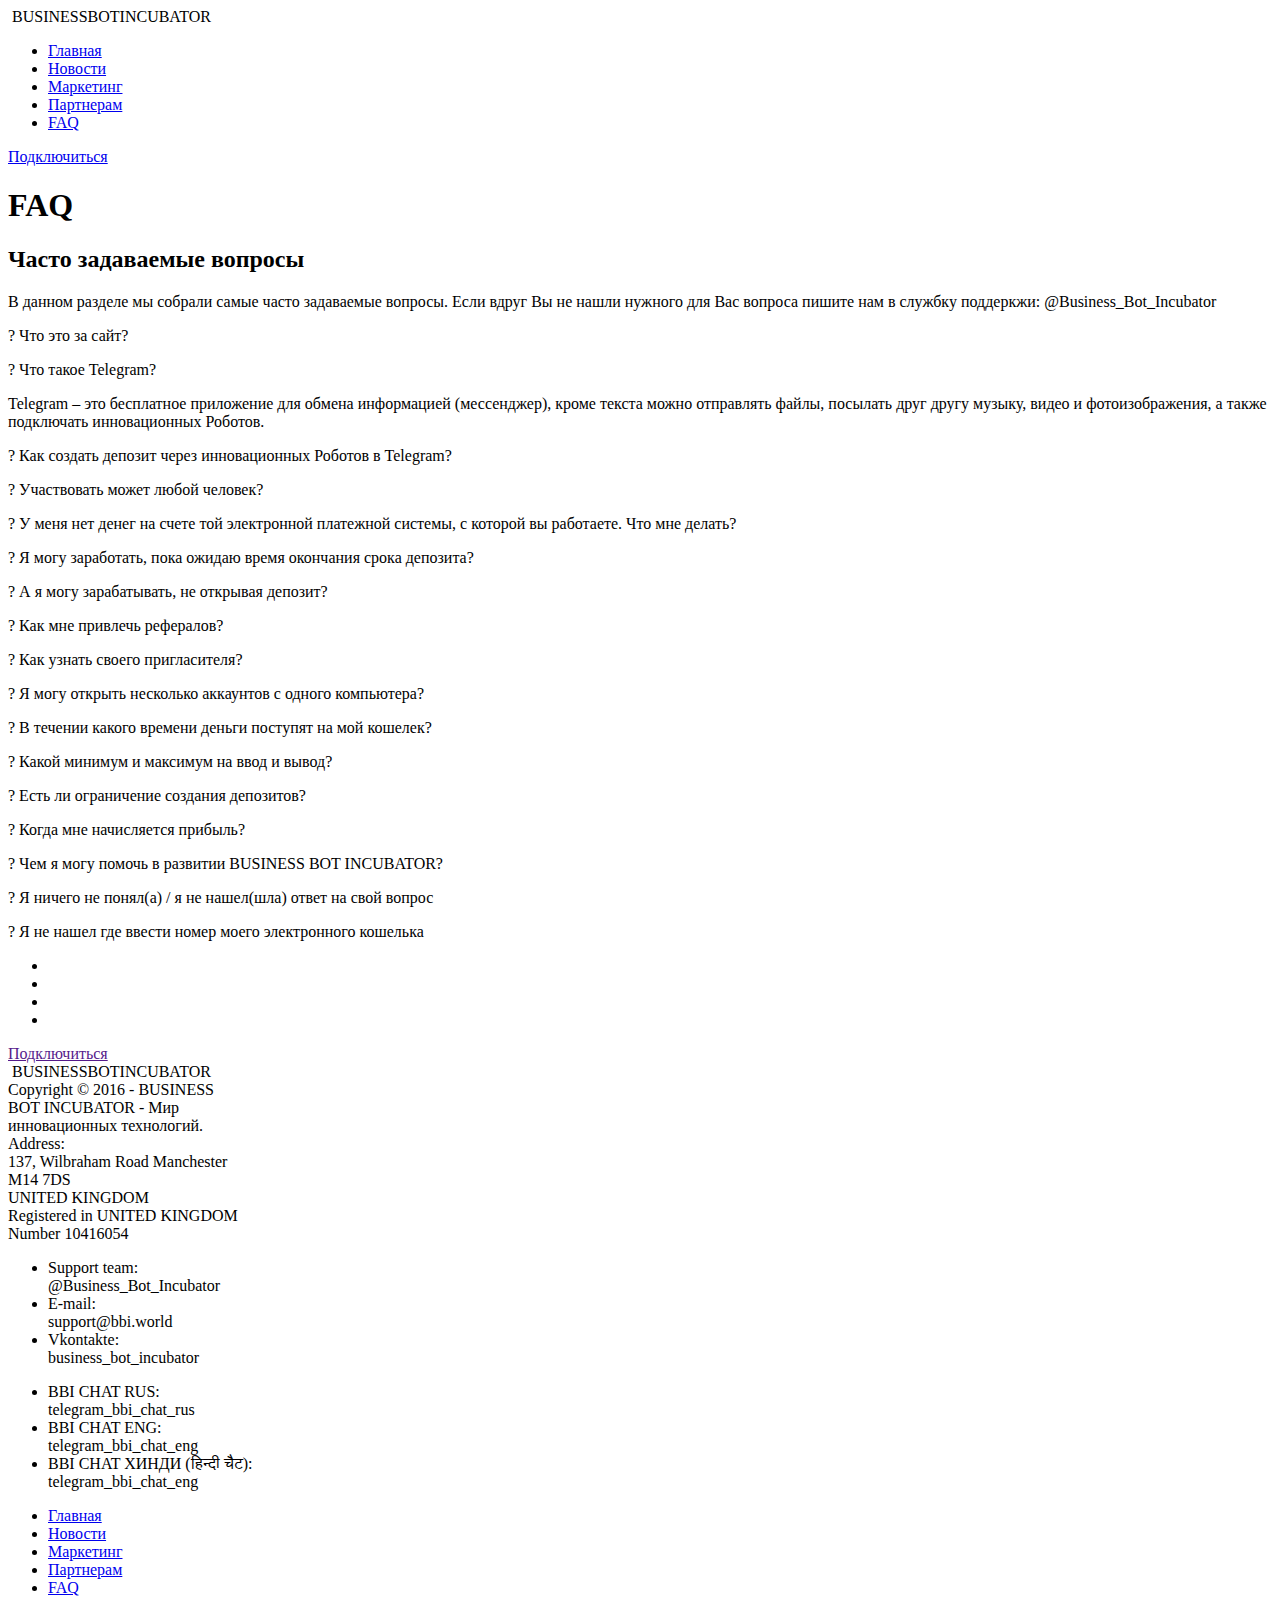
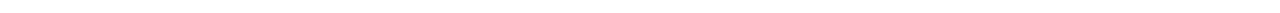
==== faq.html @ efb357d0 "Project uploaded" ====
<!DOCTYPE html>
<html lang="en">
<head>
    <meta charset="UTF-8">
    <title>FAQ</title>
</head>
<body>
<header>
    <div class="container">
        <div class="topHeader">
            <div class="logo">
                <div>
                    <img src="" alt="">
                    <span>BUSINESS</span><span>BOT</span><span>INCUBATOR</span>
                </div>
            </div>
            <div class="menu">
                <ul>
                    <li><a href="main.html">Главная</a></li>
                    <li><a href="news.html">Новости</a></li>
                    <li><a href="marketing.html">Маркетинг</a></li>
                    <li><a href="partners.html">Партнерам</a></li>
                    <li><a href="faq.html">FAQ</a></li>
                </ul>
            </div>
            <div class="lang">
                <form action="">
                </form>
            </div>
            <div class="connect">
                <a href="#">Подключиться</a>
            </div>
        </div>
        <div class="banner">
            <h1>FAQ</h1>
        </div>
    </div>
</header>
<div class="content">
    <div class="FAQ">
        <div class="container">
            <div class="topContent">
                <h2>Часто задаваемые вопросы</h2>
                <div>
                    <p>В данном разделе мы собрали самые часто задаваемые вопросы. Если вдруг Вы не нашли нужного для Вас
                        вопроса
                        пишите нам в службку поддеркжи: <span></span><span>@Business_Bot_Incubator</span></p>
                </div>
            </div>
            <div class="questions">
                <div class="questLeft">
                    <div>
                        <div><span>?</span>
                            <span>Что это за сайт?</span>
                            <div>
                                <p></p>
                            </div>
                        </div>
                    </div>
                    <div>
                        <div><span>?</span>
                            <span>Что такое Telegram?</span>
                            <div>
                                <p>Telegram – это бесплатное приложение для обмена информацией (мессенджер), кроме текста
                                    можно отправлять файлы, посылать друг другу музыку, видео и фотоизображения, а также
                                    подключать инновационных Роботов.</p>
                            </div>
                        </div>
                    </div>
                    <div>
                        <div><span>?</span>
                            <span>Как создать депозит через инновационных Роботов в Telegram?</span>
                            <div>
                                <p></p>
                            </div>
                        </div>
                    </div>
                    <div>
                        <div><span>?</span>
                            <span>Участвовать может любой человек?</span>
                            <div>
                                <p></p>
                            </div>
                        </div>
                    </div>
                    <div>
                        <div><span>?</span>
                            <span>У меня нет денег на счете той электронной платежной системы,
                                с которой вы работаете. Что мне делать?</span>
                            <div>
                                <p></p>
                            </div>
                        </div>
                    </div>
                    <div>
                        <div><span>?</span>
                            <span>Я могу заработать, пока ожидаю время окончания срока депозита?</span>
                            <div>
                                <p></p>
                            </div>
                        </div>
                    </div>
                    <div>
                        <div><span>?</span>
                            <span>А я могу зарабатывать, не открывая депозит?</span>
                            <div>
                                <p></p>
                            </div>
                        </div>
                    </div>
                    <div>
                        <div><span>?</span>
                            <span>Как мне привлечь рефералов?</span>
                            <div>
                                <p></p>
                            </div>
                        </div>
                    </div>
                </div>
                <div class="questRight">
                    <div>
                        <div><span>?</span>
                            <span>Как узнать своего пригласителя?</span>
                            <div>
                                <p></p>
                            </div>
                        </div>
                    </div>
                    <div>
                        <div><span>?</span>
                            <span>Я могу открыть несколько аккаунтов с одного компьютера?</span>
                            <div>
                                <p></p>
                            </div>
                        </div>
                    </div>
                    <div>
                        <div><span>?</span>
                            <span>В течении какого времени деньги поступят на мой кошелек?</span>
                            <div>
                                <p></p>
                            </div>
                        </div>
                    </div>
                    <div>
                        <div><span>?</span>
                            <span>Какой минимум и максимум на ввод и вывод?</span>
                            <div>
                                <p></p>
                            </div>
                        </div>
                    </div>
                    <div>
                        <div><span>?</span>
                            <span>Есть ли ограничение создания депозитов?</span>
                            <div>
                                <p></p>
                            </div>
                        </div>
                    </div>
                    <div>
                        <div><span>?</span>
                            <span>Когда мне начисляется прибыль?</span>
                            <div>
                                <p></p>
                            </div>
                        </div>
                    </div>
                    <div>
                        <div><span>?</span>
                            <span>Чем я могу помочь в развитии BUSINESS BOT INCUBATOR? </span>
                            <div>
                                <p></p>
                            </div>
                        </div>
                    </div>
                    <div>
                        <div><span>?</span>
                            <span>Я ничего не понял(а) / я не нашел(шла) ответ на свой вопрос</span>
                            <div>
                                <p></p>
                            </div>
                        </div>
                    </div>
                    <div>
                        <div><span>?</span>
                            <span>Я не нашел где ввести номер моего электронного кошелька</span>
                            <div>
                                <p></p>
                            </div>
                        </div>
                    </div>
                </div>
            </div>
        </div>
    </div>
    <div class="payments">
        <div class="container">
            <div>
                <ul>
                    <li></li>
                    <li></li>
                    <li></li>
                    <li></li>
                </ul>
            </div>
        </div>
    </div>
</div>
<footer>
    <div class="container">
        <div class="connect_calc"><span class="icon-telegram"><a href="">Подключиться</a></span></div>
        <div class="copyright">
            <div class="logo">
                <div>
                    <img src="" alt="">
                    <span>BUSINESS</span><span>BOT</span><span>INCUBATOR</span>
                </div>
            </div>
            <div>
                <span>
                Copyright © 2016 - BUSINESS <br>BOT INCUBATOR - Мир <br>инновационных технологий.
                </span>
            </div>
        </div>
        <div class="address">
            <span class="icon-earth"></span><span> Address: <br></span>
            <div>
                <span>
                    137, Wilbraham Road Manchester<br>
                    M14 7DS<br>
                    UNITED KINGDOM<br>
                    Registered in UNITED KINGDOM<br>
                    Number 10416054
                </span>
            </div>
        </div>
        <div class="social">
            <div>
                <ul>
                    <li>
                        <span class="icon-telegram"></span><span>Support team:<br></span>
                        <span>@Business_Bot_Incubator</span>
                    </li>
                    <li>
                        <span class="icon-mail-envelope-closed"></span><span>E-mail:<br></span>
                        <span>support@bbi.world</span>
                    </li>
                    <li>
                        <span class="icon-vk"></span><span>Vkontakte:<br></span>
                        <span>business_bot_incubator</span>
                    </li>
                </ul>
            </div>
            <div>
                <ul>
                    <li>
                        <span class="icon-telegram"></span><span>BBI CHAT RUS:<br></span>
                        <span>telegram_bbi_chat_rus</span>
                    </li>
                    <li>
                        <span class="icon-telegram"></span><span>BBI CHAT ENG:<br></span>
                        <span>telegram_bbi_chat_eng</span>
                    </li>
                    <li>
                        <span class="icon-telegram"></span><span>BBI CHAT ХИНДИ (हिन्दी चैट):<br></span>
                        <span>telegram_bbi_chat_eng</span>
                    </li>
                </ul>
            </div>
        </div>
    </div>
    <div class="menu">
        <ul>
            <li><a href="main.html">Главная</a></li>
            <li><a href="news.html">Новости</a></li>
            <li><a href="marketing.html">Маркетинг</a></li>
            <li><a href="partners.html">Партнерам</a></li>
            <li><a href="faq.html">FAQ</a></li>
        </ul>
    </div>
</footer>
</body>
</html>
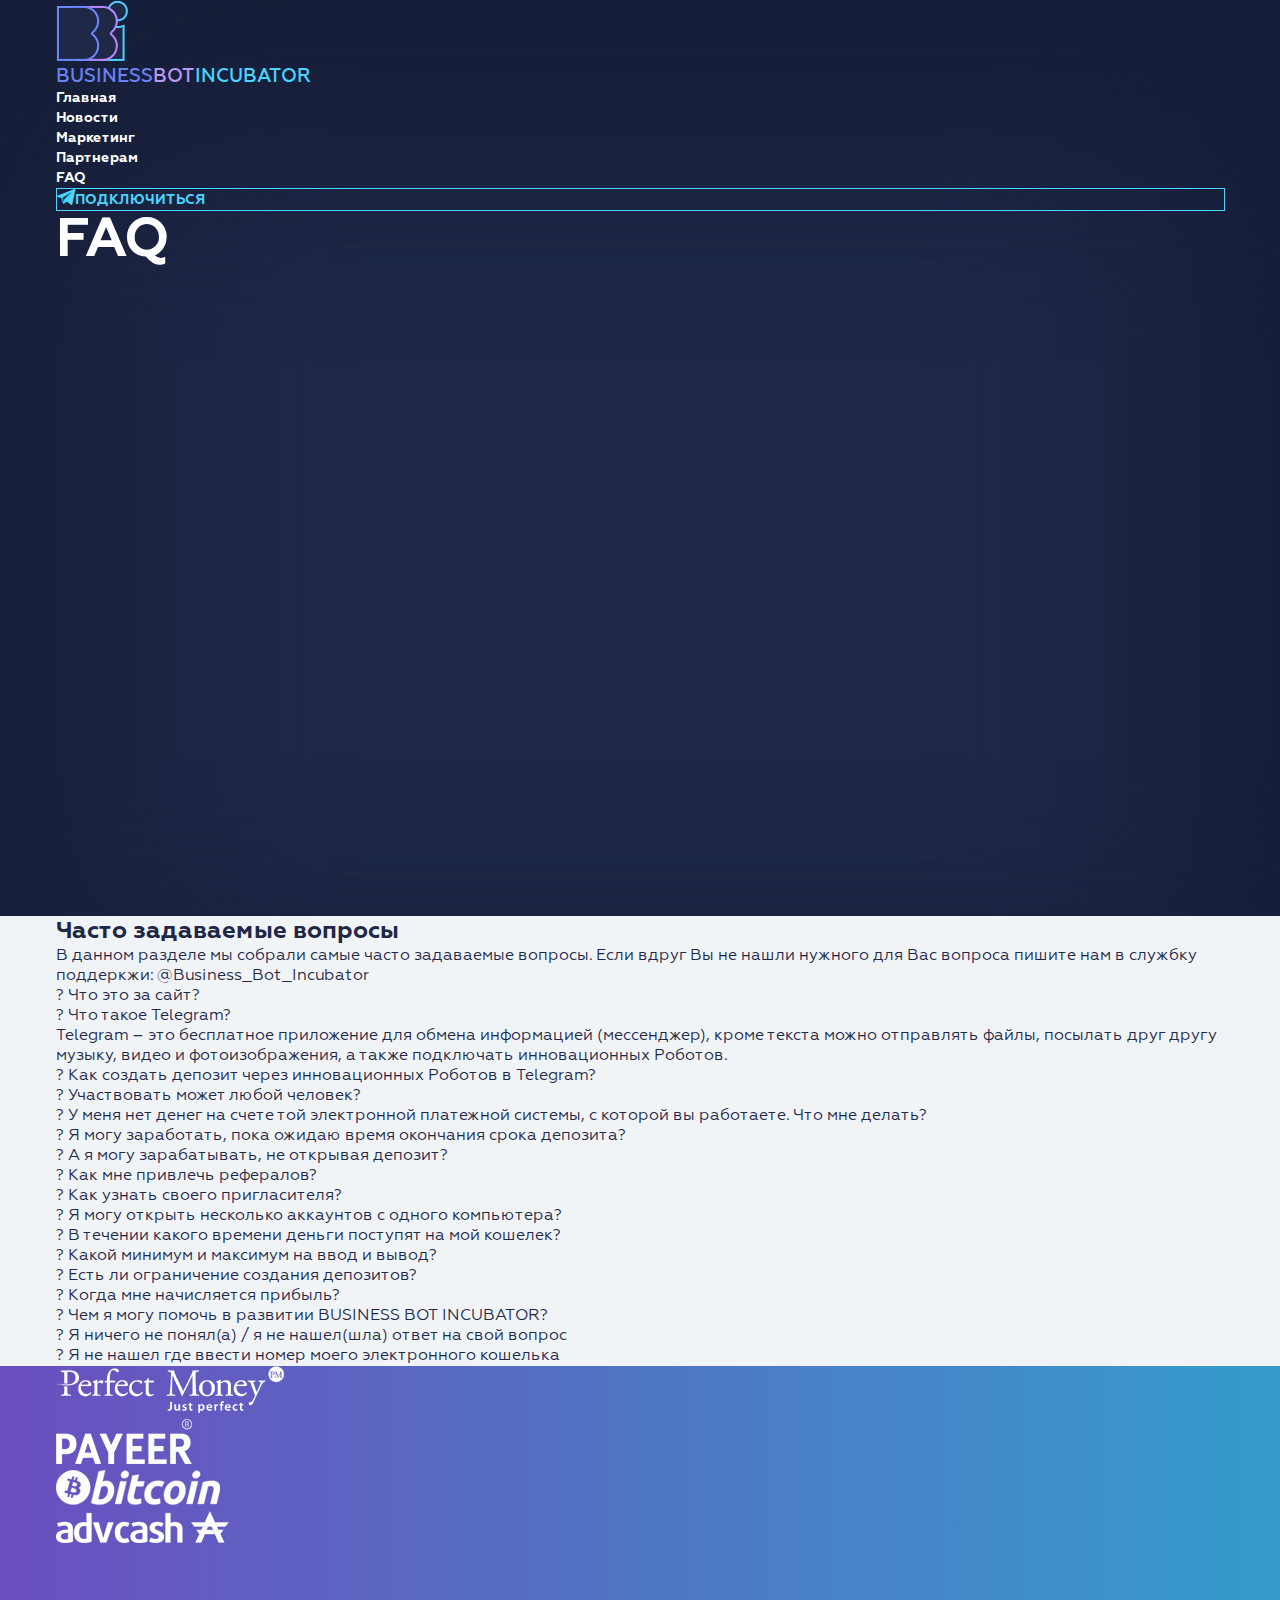
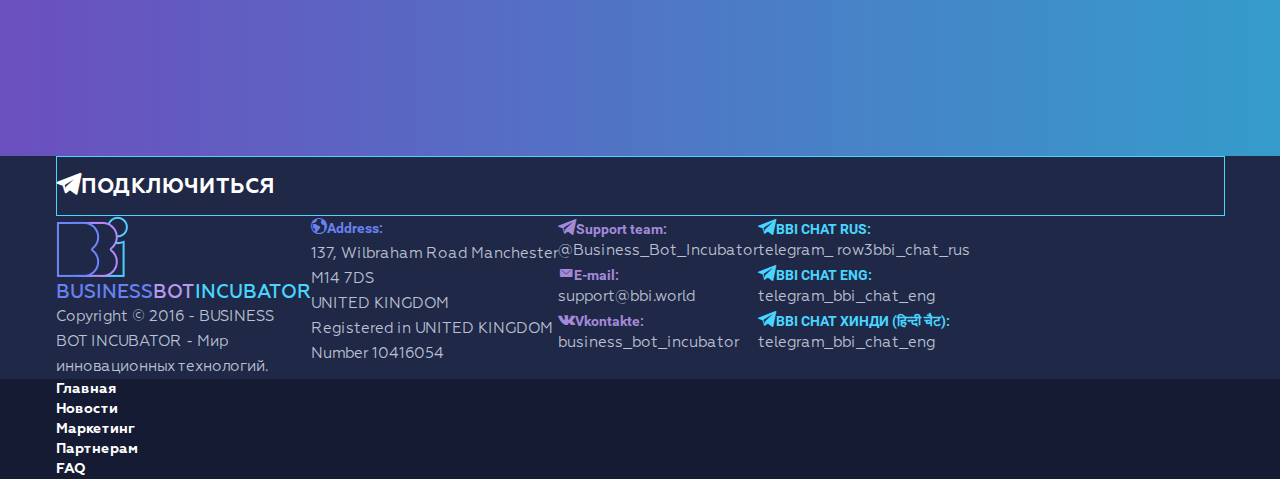
==== commit c7abe0ad: "Connect buttons style refactored" ====
--- a/faq.html
+++ b/faq.html
@@ -3,6 +3,9 @@
 <head>
     <meta charset="UTF-8">
     <title>FAQ</title>
+    <link rel="stylesheet" href="fonts/stylesheet.css">
+    <link rel="stylesheet" href="fonts/icomoon/style.css">
+    <link rel="stylesheet" href="css/style.css">
 </head>
 <body>
 <header>
@@ -10,8 +13,10 @@
         <div class="topHeader">
             <div class="logo">
                 <div>
-                    <img src="" alt="">
-                    <span>BUSINESS</span><span>BOT</span><span>INCUBATOR</span>
+                    <img src="img/png/logoLetters.png" alt="">
+                    <div class="logoWords">
+                        <span>BUSINESS</span><span>BOT</span><span>INCUBATOR</span>
+                    </div>
                 </div>
             </div>
             <div class="menu">
@@ -28,7 +33,7 @@
                 </form>
             </div>
             <div class="connect">
-                <a href="#">Подключиться</a>
+                <span  class="icon-telegram"></span><a href="#">Подключиться</a>
             </div>
         </div>
         <div class="banner">
@@ -42,7 +47,8 @@
             <div class="topContent">
                 <h2>Часто задаваемые вопросы</h2>
                 <div>
-                    <p>В данном разделе мы собрали самые часто задаваемые вопросы. Если вдруг Вы не нашли нужного для Вас
+                    <p>В данном разделе мы собрали самые часто задаваемые вопросы. Если вдруг Вы не нашли нужного для
+                        Вас
                         вопроса
                         пишите нам в службку поддеркжи: <span></span><span>@Business_Bot_Incubator</span></p>
                 </div>
@@ -61,7 +67,8 @@
                         <div><span>?</span>
                             <span>Что такое Telegram?</span>
                             <div>
-                                <p>Telegram – это бесплатное приложение для обмена информацией (мессенджер), кроме текста
+                                <p>Telegram – это бесплатное приложение для обмена информацией (мессенджер), кроме
+                                    текста
                                     можно отправлять файлы, посылать друг другу музыку, видео и фотоизображения, а также
                                     подключать инновационных Роботов.</p>
                             </div>
@@ -198,86 +205,95 @@
         <div class="container">
             <div>
                 <ul>
-                    <li></li>
-                    <li></li>
-                    <li></li>
-                    <li></li>
+                    <li><img src="img/png/pay1.png" alt="perfect money"></li>
+                    <li><img src="img/png/pay2.png" alt="payeer"></li>
+                    <li><img src="img/png/pay3.png" alt="bitcoin"></li>
+                    <li><img src="img/png/pay4.png" alt="advcash"></li>
                 </ul>
             </div>
         </div>
     </div>
 </div>
 <footer>
-    <div class="container">
-        <div class="connect_calc"><span class="icon-telegram"><a href="">Подключиться</a></span></div>
-        <div class="copyright">
-            <div class="logo">
-                <div>
-                    <img src="" alt="">
-                    <span>BUSINESS</span><span>BOT</span><span>INCUBATOR</span>
-                </div>
-            </div>
-            <div>
-                <span>
+    <div class="container"><div class="connect"><span class="icon-telegram"></span><a href="">Подключиться</a></div>
+        <div class="topFooter cfix">
+            <div class="copyright">
+                <div class="logo">
+                    <div class="logo">
+                        <img src="img/png/logoLetters.png" alt="">
+                        <div class="logoWords">
+                            <span>BUSINESS</span><span>BOT</span><span>INCUBATOR</span>
+                        </div>
+                    </div>
+                </div>
+                <div>
+                <span class="footerInfo">
                 Copyright © 2016 - BUSINESS <br>BOT INCUBATOR - Мир <br>инновационных технологий.
                 </span>
-            </div>
-        </div>
-        <div class="address">
-            <span class="icon-earth"></span><span> Address: <br></span>
-            <div>
-                <span>
+                </div>
+            </div>
+            <div class="address">
+                <span class="icon-earth row1"></span><span class="footerInfoTitle row1">Address: <br></span>
+                <div>
+                <span class="footerInfo">
                     137, Wilbraham Road Manchester<br>
                     M14 7DS<br>
                     UNITED KINGDOM<br>
                     Registered in UNITED KINGDOM<br>
                     Number 10416054
                 </span>
-            </div>
-        </div>
-        <div class="social">
-            <div>
-                <ul>
-                    <li>
-                        <span class="icon-telegram"></span><span>Support team:<br></span>
-                        <span>@Business_Bot_Incubator</span>
-                    </li>
-                    <li>
-                        <span class="icon-mail-envelope-closed"></span><span>E-mail:<br></span>
-                        <span>support@bbi.world</span>
-                    </li>
-                    <li>
-                        <span class="icon-vk"></span><span>Vkontakte:<br></span>
-                        <span>business_bot_incubator</span>
-                    </li>
-                </ul>
-            </div>
-            <div>
-                <ul>
-                    <li>
-                        <span class="icon-telegram"></span><span>BBI CHAT RUS:<br></span>
-                        <span>telegram_bbi_chat_rus</span>
-                    </li>
-                    <li>
-                        <span class="icon-telegram"></span><span>BBI CHAT ENG:<br></span>
-                        <span>telegram_bbi_chat_eng</span>
-                    </li>
-                    <li>
-                        <span class="icon-telegram"></span><span>BBI CHAT ХИНДИ (हिन्दी चैट):<br></span>
-                        <span>telegram_bbi_chat_eng</span>
-                    </li>
-                </ul>
+                </div>
+            </div>
+            <div class="social cfix">
+                <div>
+                    <ul>
+                        <li>
+                            <span class="icon-telegram row2"></span><span
+                                class="footerInfoTitle row2">Support team:<br></span>
+                            <span class="footerInfo">@Business_Bot_Incubator</span>
+                        </li>
+                        <li>
+                            <span class="icon-mail-envelope-closed row2"></span><span
+                                class="footerInfoTitle row2">E-mail:<br></span>
+                            <span class="footerInfo">support@bbi.world</span>
+                        </li>
+                        <li>
+                            <span class="icon-vk row2"></span><span class="footerInfoTitle row2">Vkontakte:<br></span>
+                            <span class="footerInfo">business_bot_incubator</span>
+                        </li>
+                    </ul>
+                </div>
+                <div>
+                    <ul>
+                        <li>
+                            <span class="icon-telegram row3"></span><span
+                                class="footerInfoTitle row3">BBI CHAT RUS:<br></span>
+                            <span class="footerInfo">telegram_ row3bbi_chat_rus</span>
+                        </li>
+                        <li>
+                            <span class="icon-telegram row3"></span><span
+                                class="footerInfoTitle row3">BBI CHAT ENG:<br></span>
+                            <span class="footerInfo">telegram_bbi_chat_eng</span>
+                        </li>
+                        <li>
+                            <span class="icon-telegram row3"></span><span class="footerInfoTitle row3">BBI CHAT ХИНДИ (हिन्दी चैट):<br></span>
+                            <span class="footerInfo">telegram_bbi_chat_eng</span>
+                        </li>
+                    </ul>
+                </div>
             </div>
         </div>
     </div>
     <div class="menu">
-        <ul>
-            <li><a href="main.html">Главная</a></li>
-            <li><a href="news.html">Новости</a></li>
-            <li><a href="marketing.html">Маркетинг</a></li>
-            <li><a href="partners.html">Партнерам</a></li>
-            <li><a href="faq.html">FAQ</a></li>
-        </ul>
+        <div class="container">
+            <ul>
+                <li><a href="main.html">Главная</a></li>
+                <li><a href="news.html">Новости</a></li>
+                <li><a href="marketing.html">Маркетинг</a></li>
+                <li><a href="partners.html">Партнерам</a></li>
+                <li><a href="faq.html">FAQ</a></li>
+            </ul>
+        </div>
     </div>
 </footer>
 </body>
--- a/fonts/stylesheet.css
+++ b/fonts/stylesheet.css
@@ -0,0 +1,109 @@
+@font-face {
+    font-family: 'Roboto';
+    src: url('Roboto-Regular.eot');
+    src: url('Roboto-Regular.eot?#iefix') format('embedded-opentype'),
+        url('Roboto-Regular.woff') format('woff'),
+        url('Roboto-Regular.ttf') format('truetype'),
+        url('Roboto-Regular.svg#Roboto-Regular') format('svg');
+    font-weight: normal;
+    font-style: normal;
+}
+
+@font-face {
+    font-family: 'Roboto';
+    src: url('Roboto-Black.eot');
+    src: url('Roboto-Black.eot?#iefix') format('embedded-opentype'),
+        url('Roboto-Black.woff') format('woff'),
+        url('Roboto-Black.ttf') format('truetype'),
+        url('Roboto-Black.svg#Roboto-Black') format('svg');
+    font-weight: 900;
+    font-style: normal;
+}
+
+@font-face {
+    font-family: 'Roboto';
+    src: url('Roboto-Light.eot');
+    src: url('Roboto-Light.eot?#iefix') format('embedded-opentype'),
+        url('Roboto-Light.woff') format('woff'),
+        url('Roboto-Light.ttf') format('truetype'),
+        url('Roboto-Light.svg#Roboto-Light') format('svg');
+    font-weight: 300;
+    font-style: normal;
+}
+
+@font-face {
+    font-family: 'Roboto';
+    src: url('Roboto-Bold.eot');
+    src: url('Roboto-Bold.eot?#iefix') format('embedded-opentype'),
+        url('Roboto-Bold.woff') format('woff'),
+        url('Roboto-Bold.ttf') format('truetype'),
+        url('Roboto-Bold.svg#Roboto-Bold') format('svg');
+    font-weight: bold;
+    font-style: normal;
+}
+
+@font-face {
+    font-family: 'Geometria';
+    src: url('Geometria-Medium.eot');
+    src: url('Geometria-Medium.eot?#iefix') format('embedded-opentype'),
+        url('Geometria-Medium.woff') format('woff'),
+        url('Geometria-Medium.ttf') format('truetype'),
+        url('Geometria-Medium.svg#Geometria-Medium') format('svg');
+    font-weight: 500;
+    font-style: normal;
+}
+
+@font-face {
+    font-family: 'Geometria';
+    src: url('Geometria-Heavy.eot');
+    src: url('Geometria-Heavy.eot?#iefix') format('embedded-opentype'),
+        url('Geometria-Heavy.woff') format('woff'),
+        url('Geometria-Heavy.ttf') format('truetype'),
+        url('Geometria-Heavy.svg#Geometria-Heavy') format('svg');
+    font-weight: 900;
+    font-style: normal;
+}
+
+@font-face {
+    font-family: 'Geometria';
+    src: url('Geometria-Bold.eot');
+    src: url('Geometria-Bold.eot?#iefix') format('embedded-opentype'),
+        url('Geometria-Bold.woff') format('woff'),
+        url('Geometria-Bold.ttf') format('truetype'),
+        url('Geometria-Bold.svg#Geometria-Bold') format('svg');
+    font-weight: bold;
+    font-style: normal;
+}
+
+@font-face {
+    font-family: 'Geometria';
+    src: url('Geometria-ExtraBold.eot');
+    src: url('Geometria-ExtraBold.eot?#iefix') format('embedded-opentype'),
+        url('Geometria-ExtraBold.woff') format('woff'),
+        url('Geometria-ExtraBold.ttf') format('truetype'),
+        url('Geometria-ExtraBold.svg#Geometria-ExtraBold') format('svg');
+    font-weight: 800;
+    font-style: normal;
+}
+@font-face {
+    font-family: 'Geometria';
+    src: url('Geometria.eot');
+    src: url('Geometria.eot?#iefix') format('embedded-opentype'),
+    url('Geometria.woff') format('woff'),
+    url('Geometria.ttf') format('truetype'),
+    url('Geometria.svg#Geometria') format('svg');
+    font-weight: normal;
+    font-style: normal;
+}
+
+
+@font-face {
+    font-family: 'Gotham Pro';
+    src: url('GothamPro-Bold.eot');
+    src: url('GothamPro-Bold.eot?#iefix') format('embedded-opentype'),
+    url('GothamPro-Bold.woff') format('woff'),
+    url('GothamPro-Bold.ttf') format('truetype'),
+    url('GothamPro-Bold.svg#GothamPro-Bold') format('svg');
+    font-weight: bold;
+    font-style: normal;
+}
--- a/fonts/icomoon/style.css
+++ b/fonts/icomoon/style.css
@@ -0,0 +1,59 @@
+@font-face {
+  font-family: 'icomoon';
+  src:  url('fonts/icomoon.eot?y6w4w1');
+  src:  url('fonts/icomoon.eot?y6w4w1#iefix') format('embedded-opentype'),
+    url('fonts/icomoon.ttf?y6w4w1') format('truetype'),
+    url('fonts/icomoon.woff?y6w4w1') format('woff'),
+    url('fonts/icomoon.svg?y6w4w1#icomoon') format('svg');
+  font-weight: normal;
+  font-style: normal;
+}
+
+[class^="icon-"], [class*=" icon-"] {
+  /* use !important to prevent issues with browser extensions that change fonts */
+  font-family: 'icomoon' !important;
+  speak: none;
+  font-style: normal;
+  font-weight: normal;
+  font-variant: normal;
+  text-transform: none;
+  line-height: 1;
+
+  /* Better Font Rendering =========== */
+  -webkit-font-smoothing: antialiased;
+  -moz-osx-font-smoothing: grayscale;
+}
+
+.icon-lines_calc:before {
+  content: "\e909";
+}
+.icon-telegram:before {
+  content: "\e907";
+}
+.icon-gear:before {
+  content: "\e901";
+}
+.icon-pocket:before {
+  content: "\e902";
+}
+.icon-lines_adv:before {
+  content: "\e903";
+}
+.icon-ring:before {
+  content: "\e904";
+}
+.icon-peoples:before {
+  content: "\e905";
+}
+.icon-robot:before {
+  content: "\e906";
+}
+.icon-mail-envelope-closed:before {
+  content: "\e900";
+}
+.icon-vk:before {
+  content: "\e908";
+}
+.icon-earth:before {
+  content: "\e9ca";
+}
--- a/css/style.css
+++ b/css/style.css
@@ -0,0 +1,433 @@
+* {
+    box-sizing: border-box;
+}
+
+body {
+    margin: 0 auto;
+    font-family: "Geometria";
+    background-color: #f0f4f7;
+    color: #1f2847;
+}
+
+h1,h2,h3,h4,h5,h6,p {
+    margin: 0;
+}
+ul{
+    margin: 0;
+    padding: 0;
+    list-style-type: none;
+}
+.cfix::after{
+    content: '';
+    display: block;
+    clear: both;
+}
+.container {
+    width: 1169px;
+    margin: 0 auto;
+    padding: 0;
+}
+header  {
+    height: 916px;
+    background-color: #1f2847;
+    box-shadow: inset 102px 102px 204px 15px rgba(23,31,58,1),
+                inset -102px 102px 204px 15px rgba(23,31,58,1);
+}
+.menu a {
+    font-size: 14px;
+    line-height: 17px;
+    color: #ffffff;
+    text-decoration: none;
+    font-weight: 700;
+}
+.menu a:hover {
+    color: #b998ef;
+}
+
+.logoWords span{
+    font-size: 19px;
+    line-height: 20px;
+    font-weight: 500;
+}
+.logoWords span:nth-child(1), .companyName span:nth-child(1){
+    color: #6981f1;
+}
+.logoWords span:nth-child(2), .companyName span:nth-child(2){
+    color: #b998ef;
+}
+.logoWords span:nth-child(3), .companyName span:nth-child(3){
+    color: #49d5fe;
+}
+.icon-telegram{
+     color: #49d5fe;
+ }
+.connect a{
+    color: #49d5fe;
+    text-decoration: none;
+    font-weight: 700;
+    font-size: 14px;
+    text-transform: uppercase;
+}
+.banner .connect>*{
+    font-size: 18px;
+}
+.connect {
+    border: 1px solid #49d5fe;
+}
+.connectWhite {
+    border: 1px  solid #858eff;
+}
+.companyName span {
+    font-weight: 900;
+    font-size: 120px;
+    line-height: 54px;
+}
+div+h1 {
+    font-size: 33px;
+    line-height: 60px;
+    font-weight: 700;
+    color: #ffffff;
+}
+.rates{
+    height: 927px;
+}
+.firstLine {
+    font-weight: 500;
+    font-size: 17px;
+    color: #ffffff;
+    text-transform: uppercase;
+}
+.secondLine {
+    font-weight: 700;
+    font-size: 21px;
+    line-height: 27px;
+    color: #ffffff;
+    text-transform: uppercase;
+}
+.ratesItems .cardName{
+    font-size: 17px;
+    font-weight: 500;
+}
+.cardHeader1{
+    color: #6e87fa;
+}
+.cardHeader2{
+    color: #858eff;
+}
+.cardHeader3 {
+    color: #af82f6;
+}
+.cardHeader4 {
+    color: #4fceff;
+}
+.card .percent  {
+    font-family: Roboto;
+    font-weight: 900;
+}
+.card .percent span {
+    font-size: 45px;
+    color: #000;
+}
+.card  .percent span>span {
+    font-size: 15px;
+}
+.card .itemsContent span {
+    font-family: Roboto;
+    font-size: 15px;
+    line-height: 48px;
+}
+.card .upgrade span  {
+    font-weight: 700;
+}
+.card .upgrade span>span{
+    font-size: 21px;
+}
+.card .upgrade  a {
+    text-decoration: none;
+    color: #ffffff;
+    text-transform: uppercase;
+    font-size: 16px;
+    line-height: 54px;
+    font-weight: 700;
+}
+.card:nth-child(1) .upgrade a {
+    background-color: #637ae2;
+}
+.card:nth-child(2) .upgrade a {
+    background-color: #858eff;
+}
+.card:nth-child(3) .upgrade a {
+    background-color: #af82f6;
+}
+.card:nth-child(4) .upgrade a {
+    background-color: #4fceff;
+}
+.card:nth-child(1) .upgrade span {
+     color: #5a6fcf;
+ }
+.card:nth-child(2) .upgrade span {
+    color: #6a86f1;
+}
+.card:nth-child(3) .upgrade span{
+    color: #a773f7;
+}
+.card:nth-child(4) .upgrade span {
+    color: #33c1f7;
+}
+.calculator {
+    height: 785px;
+    background: linear-gradient(to left, #359ccb, #6b4fbf);
+}
+.calculator h2 {
+    color: #ffffff;
+    font-size: 37px;
+    line-height: 54px;
+}
+.calculator h4 {
+    color: #ffffff;
+    font-size: 14px;
+    line-height: 54px;
+    text-transform: uppercase;
+}
+.calculator h3 {
+    color: #ffffff;
+    font-size: 21px;
+    line-height: 54px;
+    text-transform: uppercase;
+}
+.calculator .profit span {
+    font-size: 70px;
+    line-height: 34px;
+    color: #858eff;
+    font-family: Roboto;
+    font-weight: 900;
+}
+.connectWhite>*{
+    font-size: 21px;
+    line-height: 54px;
+    color: #ffffff;
+    text-decoration: none;
+    text-transform: uppercase;
+}
+.connectWhite a{
+    font-weight: 700;
+}
+.certificate  {
+    background-color: #ffffff;
+    height: 742px;
+}
+.certificate .certTitle>span {
+    font-size: 177px;
+    line-height: 54px;
+    font-weight: 800;
+}
+.certificate h2 {
+    font-size: 33px;
+    line-height: 54px;
+    text-transform: uppercase;
+}
+
+.certificate p {
+    font-family: Roboto;
+    font-weight: 300;
+    font-size: 17px;
+    line-height: 30px;
+}
+.certificate p>span {
+    font-weight: 700;
+}
+.certificate img {
+    border: 1px solid #1f2847;
+    padding: 30px;
+}
+.advantages {
+    height: 1167px;
+    background-color: #f0f4f7;
+}
+.advantages h2, .advantages h4 {
+    line-height: 30px;
+    text-transform: uppercase;
+}
+.advantages p {
+    font-family: Roboto;
+    font-weight: 300;
+    font-size: 17px;
+    line-height: 30px;
+}
+.advantages h3 {
+    font-family: Roboto;
+    font-size: 21px;
+    line-height: 27px;
+    font-weight: 400;
+}
+.advantages .logoWords span {
+    font-weight: 700;
+    font-size: 18px;
+    line-height: 19px;
+}
+.advantages ul span:not([class^="icon"]){
+    font-size: 15px;
+    line-height: 24px;
+    font-family: Roboto;
+    font-weight: 700;
+}
+.advantages span[class^="icon"]{
+    font-size: 43px;
+}
+.partnersProgram {
+    background: linear-gradient(to left, #359ccb, #6b4fbf);
+    height: 799px;
+}
+.partnersProgram h2 {
+    color: #ffffff;
+    text-transform: uppercase;
+    font-size: 33px;
+    line-height: 30px;
+}
+.affItems p {
+    font-family: Roboto;
+    font-size: 15px;
+    line-height: 22px;
+    color: #ffffff;
+}
+.affItems p>span {
+    font-weight: 700;
+    font-size: 33px;
+    line-height: 36px;
+}
+.news {
+    height: 969px;
+    background-color: #ffffff;
+}
+.news h2 {
+    text-transform: uppercase;
+    font-size: 33px;
+    line-height: 30px;
+}
+.news h4 {
+    font-size: 14px;
+    line-height: 30px;
+    text-transform: uppercase;
+}
+.date {
+    font-family: Roboto;
+    font-weight: 700;
+    font-size: 33px;
+    line-height: 54px;
+    text-transform: uppercase;
+    color: #ffffff;
+}
+.news h3 {
+    font-size: 17px;
+    line-height: 27px;
+    font-family: Roboto;
+    font-weight: 700;
+    text-transform: uppercase;
+}
+.news .newsItems h3 {
+    font-size: 15px;
+}
+.news .current_news {
+    background-repeat: no-repeat;
+    width: 570px;
+    height: 367px;
+    background-position: right center;
+}
+.news .current_news h3 {
+    color: #ffffff;
+}
+.news p {
+    font-family: Roboto;
+    font-size: 15px;
+    line-height: 20px;
+    color: #6e7383;
+}
+.news a {
+    color: #49d5fe;
+    text-transform: uppercase;
+    font-size: 13px;
+    line-height: 20px;
+    text-decoration: none;
+}
+.news .current_news p {
+    line-height: 20px;
+}
+.news span:not([class^="date"]) {
+    color: #b4c1d2;
+    font-size: 13px;
+    line-height: 24px;
+}
+.newsList .date>span {
+    font-size: 14px;
+    line-height: 20px;
+    color: #ffffff;
+}
+.payments {
+    background: linear-gradient(to left, #359ccb, #6b4fbf);
+    height: 390px;
+}
+footer{
+    background-color: #1f2847;
+}
+footer .menu{
+    background-color: #151b33;
+}
+footer .connect *{
+    color: #ffffff;
+    font-size: 21px;
+    font-weight: 700;
+    line-height: 54px;
+}
+.footerInfo {
+    font-size: 15px;
+    line-height: 25px;
+    color: #bbc0d2;
+}
+.social span {
+    line-height: 22px;
+}
+.footerInfoTitle {
+    font-size: 14px;
+    line-height: 25px;
+    font-family: Roboto;
+    font-weight: 700;
+}
+footer .address .row1 {
+    color: #6981f1;
+}
+footer .social .row2 {
+    color: #a489d9;
+}
+footer .social .row3 {
+    color: #49d5fe;
+}
+.topFooter>div{
+    display: block;
+    float: left;
+}
+.topFooter .social>div{
+    display: block;
+    float: left;
+}
+h1{
+    font-size: 55px;
+    line-height: 60px;
+    font-weight: 700;
+    color: #ffffff;
+}
+.newsMore {
+    font-size: 31px;
+    line-height: 54px;
+    height: auto;
+}
+.newsMore p{
+    line-height: 22px;
+}.affiliate {
+     background-color: #f0f4f7;
+ }
+ .referralItems{
+     background-color: #1f2847;
+ }
+ .referralItems  p {
+     color: #9da4bd;
+ }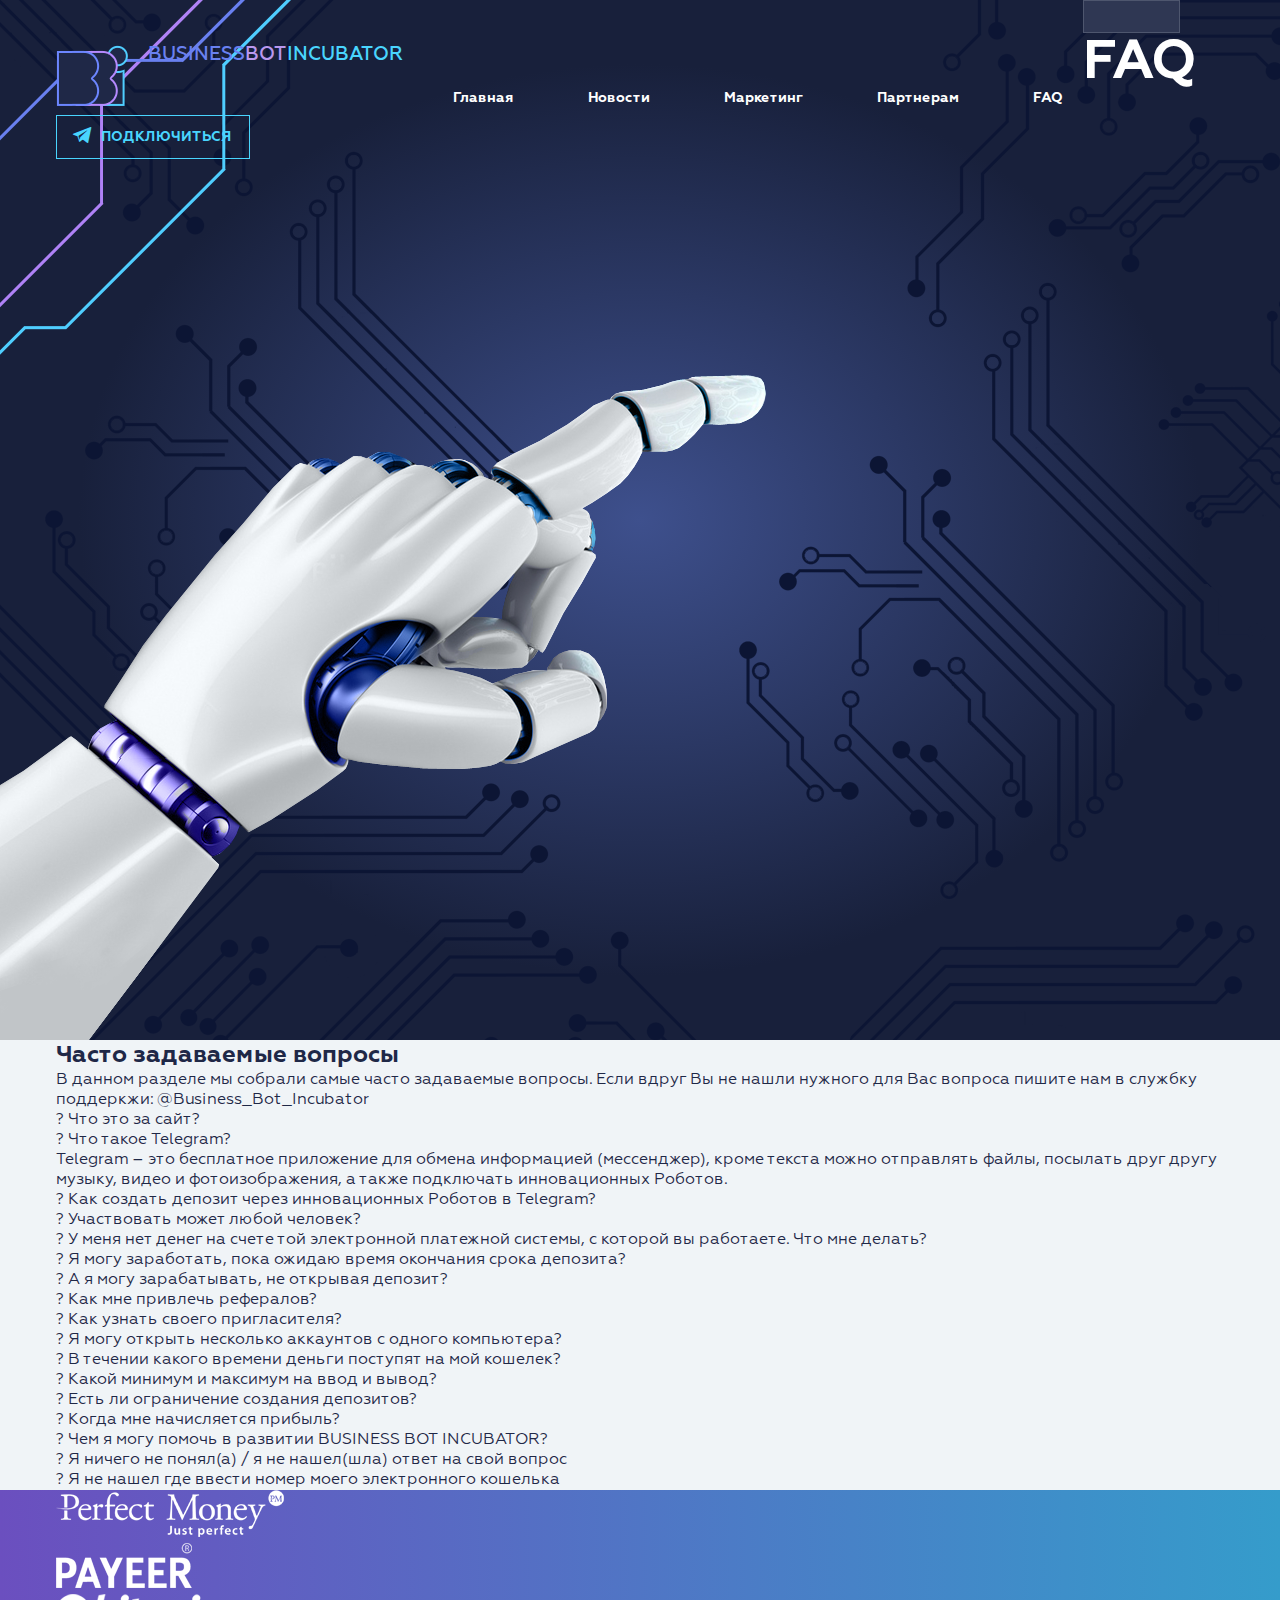
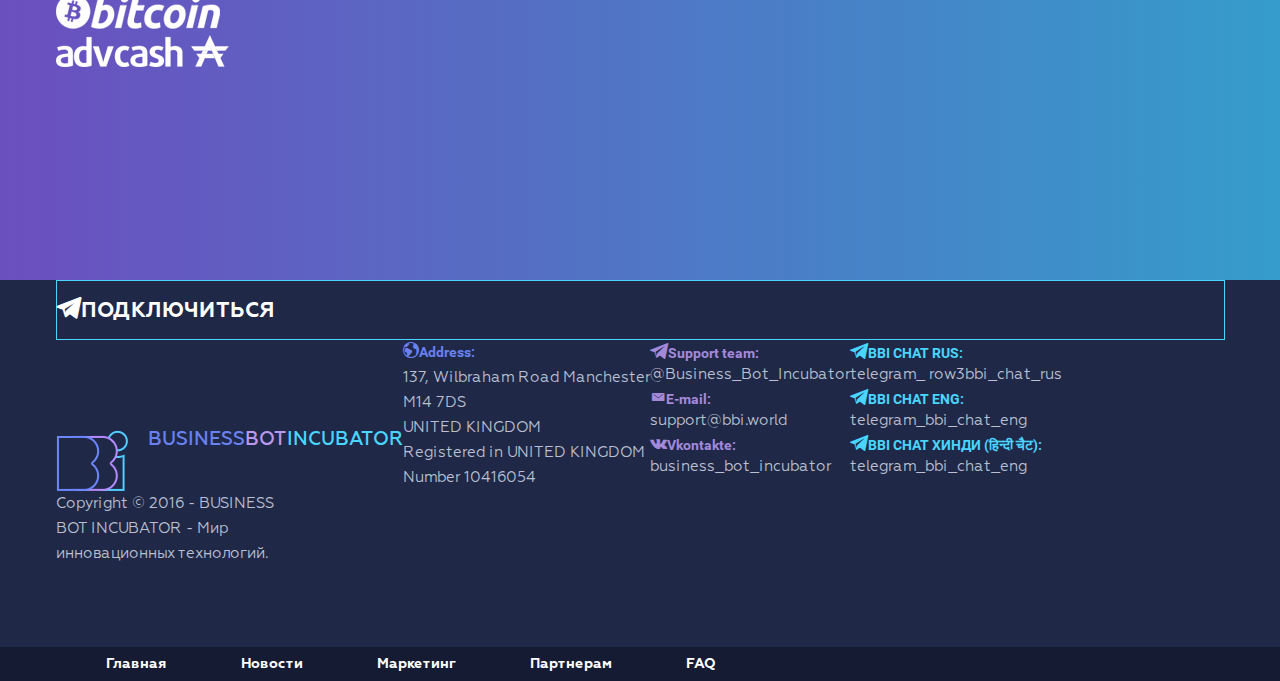
==== commit 8e366ef5: "Add files via upload" ====
--- a/faq.html
+++ b/faq.html
@@ -12,12 +12,10 @@
     <div class="container">
         <div class="topHeader">
             <div class="logo">
-                <div>
                     <img src="img/png/logoLetters.png" alt="">
                     <div class="logoWords">
                         <span>BUSINESS</span><span>BOT</span><span>INCUBATOR</span>
                     </div>
-                </div>
             </div>
             <div class="menu">
                 <ul>
--- a/css/style.css
+++ b/css/style.css
@@ -7,96 +7,245 @@
     font-family: "Geometria";
     background-color: #f0f4f7;
     color: #1f2847;
-}
-
-h1,h2,h3,h4,h5,h6,p {
+    max-width: 1920px;
+    min-width: 1200px;
+}
+.bodyWrap{
+    overflow: hidden
+}
+
+h1, h2, h3, h4, h5, h6, p {
     margin: 0;
 }
-ul{
+
+ul {
     margin: 0;
     padding: 0;
     list-style-type: none;
 }
-.cfix::after{
+
+.cfix::after {
     content: '';
     display: block;
     clear: both;
 }
+
 .container {
     width: 1169px;
     margin: 0 auto;
     padding: 0;
-}
-header  {
-    height: 916px;
-    background-color: #1f2847;
-    box-shadow: inset 102px 102px 204px 15px rgba(23,31,58,1),
-                inset -102px 102px 204px 15px rgba(23,31,58,1);
+
+}
+/*Хэдер начало*/
+header {
+    height: 1040px;
+    background: rgb(62, 80, 141); /* Old browsers */
+    background: -moz-radial-gradient(center, ellipse cover, rgba(62, 80, 141, 1) 0%, rgba(24, 32, 59, 1) 62%, rgba(24, 32, 59, 1) 62%, rgba(24, 32, 59, 1) 88%); /* FF3.6-15 */
+    background: -webkit-radial-gradient(center, ellipse cover, rgba(62, 80, 141, 1) 0%, rgba(24, 32, 59, 1) 62%, rgba(24, 32, 59, 1) 62%, rgba(24, 32, 59, 1) 88%); /* Chrome10-25,Safari5.1-6 */
+    filter: progid:DXImageTransform.Microsoft.gradient(startColorstr='#3e508d', endColorstr='#18203b', GradientType=1); /* IE6-9 fallback on horizontal gradient */
+    background: url("../img/png/hand_header.png") no-repeat left bottom,
+    url("../img/png/left_line3.png") no-repeat left -573px top -200px,
+    url("../img/png/hand_header.png") no-repeat left bottom,
+    url("../img/png/left_line2.png") no-repeat left -607px top -238px,
+    url("../img/png/left_line1.png") no-repeat left -733px top -272px,
+    url("../img/png/header_left_lines.png") no-repeat left bottom -28px,
+    url("../img/png/header_right_lines.png") no-repeat right bottom -159px,
+    radial-gradient(ellipse at center, rgba(62, 80, 141, 1) 0%, rgba(24, 32, 59, 1) 62%, rgba(24, 32, 59, 1) 62%, rgba(24, 32, 59, 1) 88%); /* W3C, IE10+, FF16+, Chrome26+, Opera12+, Safari7+ */
+}
+.logo{
+    margin-top: 45px;
+}
+.menu{
+    margin-top: 81px;
+}
+.logo>*{
+    float: left;
+}
+.logoWords{
+    margin-left: 20px;
+}
+.logoWords span:nth-child(1), .companyName span:nth-child(1) {
+    color: #6981f1;
+}
+
+.logoWords span:nth-child(2), .companyName span:nth-child(2) {
+    color: #b998ef;
+}
+
+.logoWords span:nth-child(3), .companyName span:nth-child(3) {
+    color: #49d5fe;
+}
+
+.topHeader>*{
+    float: left;
+    vertical-align: center;
 }
 .menu a {
     font-size: 14px;
-    line-height: 17px;
     color: #ffffff;
     text-decoration: none;
     font-weight: 700;
 }
+.menu li {
+    display: inline-block;
+    padding: 7px 20px;
+    position: relative;
+    margin-left: 30px;
+}
+/*Ховер у меню*/
 .menu a:hover {
     color: #b998ef;
 }
 
-.logoWords span{
+.menu a:hover::before{
+    display: block;
+    content: '';
+    position: absolute;
+    border: 1px solid #b998ef;
+    border-right-color: transparent;
+    border-bottom-color: transparent;
+    width: 17px;
+    height: 17px;
+    top: 0;
+    left: 0;
+    z-index: 2;
+    color: #b998ef;
+}
+.menu a:hover::after{
+    display: block;
+    content: '';
+    position: absolute;
+    border: 1px solid #b998ef;
+    border-left-color: transparent;
+    border-top-color: transparent;
+    width: 17px;
+    height: 17px;
+    bottom: 0;
+    right: 0;
+    z-index: 2;
+}
+/*Ховер у меню конец*/
+
+.logoWords span {
     font-size: 19px;
     line-height: 20px;
     font-weight: 500;
 }
-.logoWords span:nth-child(1), .companyName span:nth-child(1){
-    color: #6981f1;
-}
-.logoWords span:nth-child(2), .companyName span:nth-child(2){
-    color: #b998ef;
-}
-.logoWords span:nth-child(3), .companyName span:nth-child(3){
+.lang{
+    width: 97px;
+    height: 33px;
+    background:no-repeat #2f3753  left  5px top 6px;
+    border: 1px solid #4e566e;
+
+}
+.topHeader .connect{
+    position: relative;
+    padding: 11px 18px 11px 44px;
+}
+.topHeader span[class='icon-telegram']{
+    position: absolute;
+    left:16px;
+}
+
+.icon-telegram {
     color: #49d5fe;
 }
-.icon-telegram{
-     color: #49d5fe;
- }
-.connect a{
+.langConnect>*{
+    display: block;
+}
+.connect a {
     color: #49d5fe;
     text-decoration: none;
     font-weight: 700;
     font-size: 14px;
     text-transform: uppercase;
 }
-.banner .connect>*{
+
+.banner .connect > * {
     font-size: 18px;
 }
+
 .connect {
     border: 1px solid #49d5fe;
 }
+
 .connectWhite {
-    border: 1px  solid #858eff;
-}
+    border: 1px solid #858eff;
+}
+
 .companyName span {
     font-weight: 900;
     font-size: 120px;
     line-height: 54px;
 }
-div+h1 {
+
+div + h1 {
     font-size: 33px;
     line-height: 60px;
     font-weight: 700;
     color: #ffffff;
 }
-.rates{
-    height: 927px;
-}
+
+/*Хэдер конец*/
+
+/*3 блока выбора линий начало*/
+.lineItems {
+    height: 152px;
+    margin-top: -130px;
+    display: table;
+    width: 100%;
+}
+.line {
+    display: table-cell;
+    width: 33.3333%;
+    cursor: pointer;
+
+    height: inherit;
+    text-align: center;
+    padding-top: 42px;
+    -webkit-box-shadow: inset -33px -33px 153px -36px rgba(0, 0, 0, 0.75);
+    -moz-box-shadow: inset -33px -33px 153px -36px rgba(0, 0, 0, 0.75);
+    box-shadow: inset -33px -33px 153px -36px rgba(0, 0, 0, 0.75);
+    position: relative;
+    z-index: 4;
+}
+
+.line:nth-child(1):after {
+    content: '';
+    display: block;
+    position: absolute;
+    bottom: 22px;
+    z-index: 3;
+    left: 50%;
+    background: url("../img/png/main_header_lines_right2.png")no-repeat,
+    url("../img/png/main_header_lines_right5.png") no-repeat;
+    height: 347px;
+    width: 1628px;
+}
+
+.line span {
+    display: block;
+}
+
+.line:nth-child(1) {
+    background-color: #6980f0;
+}
+
+.line:nth-child(2) {
+    background-color: #af82f6;
+}
+
+.line:nth-child(3) {
+    background-color: #4fceff;
+}
+
 .firstLine {
     font-weight: 500;
     font-size: 17px;
     color: #ffffff;
     text-transform: uppercase;
 }
+
 .secondLine {
     font-weight: 700;
     font-size: 21px;
@@ -104,45 +253,108 @@
     color: #ffffff;
     text-transform: uppercase;
 }
-.ratesItems .cardName{
+/*3 блока выбора линий конец*/
+
+/*4 блока с тарифами начало*/
+.rates {
+    height: 927px;
+}
+.ratesItems {
+    margin-top: -22px;
+    background-color: #f0f4f7;
+}
+.itemsContent{
+    display: grid;
+    grid-template-rows: repeat(3,1fr) 134px;
+}
+.card {
+    border:  1px solid #cfd7dd;
+    background-color: #ffffff;
+    display: grid;
+    grid-template-rows: 138px 121px auto;
+    text-align: center;
+}
+.cardsWrapper{
+    display: grid;
+    grid-template-columns: repeat(4,1fr);
+    grid-auto-rows: minmax(539px,max-content);
+    grid-gap: 31px;
+    margin-top: 132px;
+}.card span{
+     vertical-align: middle;
+ }
+ .itemsContent>div:nth-child(odd){
+     background-color: #f0f4f7;
+ }
+ .upgrade div{
+     width: 232px;
+     height: 50px;
+     margin: auto;
+ }
+ .card:nth-child(1) .upgrade div{
+     background-color: #637ae2;
+ }
+.ratesItems .cardName {
     font-size: 17px;
     font-weight: 500;
 }
-.cardHeader1{
+.ratesItems span[class='icon-robot']{
+    font-size: 60px;
+    margin-top: 16px;
+}
+.cardHeader{
+    background-color: #1f2847;
+    display: grid;
+ }
+.card:first-child .cardHeader{
     color: #6e87fa;
 }
-.cardHeader2{
+
+.card:nth-child(2) .cardHeader {
     color: #858eff;
 }
-.cardHeader3 {
+
+.card:nth-child(3) .cardHeader {
     color: #af82f6;
 }
-.cardHeader4 {
+.card:nth-child(4) .cardHeader {
     color: #4fceff;
 }
+
+.card {
+    float: left;
+    display: block;
+}
 .card .percent  {
     font-family: Roboto;
     font-weight: 900;
-}
+    padding: 30px;
+}
+
 .card .percent span {
     font-size: 45px;
     color: #000;
 }
-.card  .percent span>span {
+
+.card .percent span > span {
     font-size: 15px;
 }
+
 .card .itemsContent span {
     font-family: Roboto;
     font-size: 15px;
     line-height: 48px;
 }
-.card .upgrade span  {
-    font-weight: 700;
-}
-.card .upgrade span>span{
+
+.card .upgrade span {
+    font-weight: 700;
+}
+
+.card .upgrade span > span {
     font-size: 21px;
 }
-.card .upgrade  a {
+
+.card .upgrade a {
     text-decoration: none;
     color: #ffffff;
     text-transform: uppercase;
@@ -150,51 +362,52 @@
     line-height: 54px;
     font-weight: 700;
 }
-.card:nth-child(1) .upgrade a {
-    background-color: #637ae2;
-}
-.card:nth-child(2) .upgrade a {
-    background-color: #858eff;
-}
-.card:nth-child(3) .upgrade a {
-    background-color: #af82f6;
-}
-.card:nth-child(4) .upgrade a {
-    background-color: #4fceff;
-}
+
+
+
 .card:nth-child(1) .upgrade span {
-     color: #5a6fcf;
- }
+    color: #5a6fcf;
+}
+
 .card:nth-child(2) .upgrade span {
     color: #6a86f1;
 }
-.card:nth-child(3) .upgrade span{
+
+.card:nth-child(3) .upgrade span {
     color: #a773f7;
 }
+
 .card:nth-child(4) .upgrade span {
     color: #33c1f7;
 }
+/*4 блока с тарифами конец*/
+
+/*Калькулятор начало*/
 .calculator {
     height: 785px;
     background: linear-gradient(to left, #359ccb, #6b4fbf);
 }
+
 .calculator h2 {
     color: #ffffff;
     font-size: 37px;
     line-height: 54px;
 }
+
 .calculator h4 {
     color: #ffffff;
     font-size: 14px;
     line-height: 54px;
     text-transform: uppercase;
 }
+
 .calculator h3 {
     color: #ffffff;
     font-size: 21px;
     line-height: 54px;
     text-transform: uppercase;
 }
+
 .calculator .profit span {
     font-size: 70px;
     line-height: 34px;
@@ -202,25 +415,32 @@
     font-family: Roboto;
     font-weight: 900;
 }
-.connectWhite>*{
+
+.connectWhite > * {
     font-size: 21px;
     line-height: 54px;
     color: #ffffff;
     text-decoration: none;
     text-transform: uppercase;
 }
-.connectWhite a{
-    font-weight: 700;
-}
-.certificate  {
+
+.connectWhite a {
+    font-weight: 700;
+}
+/*Калькулятор конец*/
+
+/*Сертификат начало*/
+.certificate {
     background-color: #ffffff;
     height: 742px;
 }
-.certificate .certTitle>span {
+
+.certificate .certTitle > span {
     font-size: 177px;
     line-height: 54px;
     font-weight: 800;
 }
+
 .certificate h2 {
     font-size: 33px;
     line-height: 54px;
@@ -233,82 +453,106 @@
     font-size: 17px;
     line-height: 30px;
 }
-.certificate p>span {
-    font-weight: 700;
-}
+
+.certificate p > span {
+    font-weight: 700;
+}
+
 .certificate img {
     border: 1px solid #1f2847;
     padding: 30px;
 }
+
+/*Сертификат конец*/
+
+/*Преимущества начало*/
 .advantages {
     height: 1167px;
     background-color: #f0f4f7;
 }
+
 .advantages h2, .advantages h4 {
     line-height: 30px;
     text-transform: uppercase;
 }
+
 .advantages p {
     font-family: Roboto;
     font-weight: 300;
     font-size: 17px;
     line-height: 30px;
 }
+
 .advantages h3 {
     font-family: Roboto;
     font-size: 21px;
     line-height: 27px;
     font-weight: 400;
 }
+
 .advantages .logoWords span {
     font-weight: 700;
     font-size: 18px;
     line-height: 19px;
 }
-.advantages ul span:not([class^="icon"]){
+
+.advantages ul span:not([class^="icon"]) {
     font-size: 15px;
     line-height: 24px;
     font-family: Roboto;
     font-weight: 700;
 }
-.advantages span[class^="icon"]{
+
+.advantages span[class^="icon"] {
     font-size: 43px;
 }
+/*Преимущества конец*/
+
+/*Партнёрская программа начало*/
 .partnersProgram {
     background: linear-gradient(to left, #359ccb, #6b4fbf);
     height: 799px;
 }
+
 .partnersProgram h2 {
     color: #ffffff;
     text-transform: uppercase;
     font-size: 33px;
     line-height: 30px;
 }
+
 .affItems p {
     font-family: Roboto;
     font-size: 15px;
     line-height: 22px;
     color: #ffffff;
 }
-.affItems p>span {
+
+.affItems p > span {
     font-weight: 700;
     font-size: 33px;
     line-height: 36px;
 }
+/*Партнёрская программа конец*/
+
+/*Новости начало*/
 .news {
     height: 969px;
     background-color: #ffffff;
 }
+
 .news h2 {
     text-transform: uppercase;
     font-size: 33px;
     line-height: 30px;
 }
+
 .news h4 {
     font-size: 14px;
     line-height: 30px;
     text-transform: uppercase;
 }
+
 .date {
     font-family: Roboto;
     font-weight: 700;
@@ -317,6 +561,7 @@
     text-transform: uppercase;
     color: #ffffff;
 }
+
 .news h3 {
     font-size: 17px;
     line-height: 27px;
@@ -324,24 +569,29 @@
     font-weight: 700;
     text-transform: uppercase;
 }
+
 .news .newsItems h3 {
     font-size: 15px;
 }
+
 .news .current_news {
     background-repeat: no-repeat;
     width: 570px;
     height: 367px;
     background-position: right center;
 }
+
 .news .current_news h3 {
     color: #ffffff;
 }
+
 .news p {
     font-family: Roboto;
     font-size: 15px;
     line-height: 20px;
     color: #6e7383;
 }
+
 .news a {
     color: #49d5fe;
     text-transform: uppercase;
@@ -349,85 +599,113 @@
     line-height: 20px;
     text-decoration: none;
 }
+
 .news .current_news p {
     line-height: 20px;
 }
+
 .news span:not([class^="date"]) {
     color: #b4c1d2;
     font-size: 13px;
     line-height: 24px;
 }
-.newsList .date>span {
+
+.newsList .date > span {
     font-size: 14px;
     line-height: 20px;
     color: #ffffff;
 }
+
+/*Новости конец*/
+
+/*Способы оплаты*/
 .payments {
     background: linear-gradient(to left, #359ccb, #6b4fbf);
     height: 390px;
 }
-footer{
+/*Способы оплаты конец*/
+
+/*Футер*/
+
+footer {
     background-color: #1f2847;
 }
-footer .menu{
+
+footer .menu {
     background-color: #151b33;
 }
-footer .connect *{
+
+footer .connect * {
     color: #ffffff;
     font-size: 21px;
     font-weight: 700;
     line-height: 54px;
 }
+
 .footerInfo {
     font-size: 15px;
     line-height: 25px;
     color: #bbc0d2;
 }
+
 .social span {
     line-height: 22px;
 }
+
 .footerInfoTitle {
     font-size: 14px;
     line-height: 25px;
     font-family: Roboto;
     font-weight: 700;
 }
+
 footer .address .row1 {
     color: #6981f1;
 }
+
 footer .social .row2 {
     color: #a489d9;
 }
+
 footer .social .row3 {
     color: #49d5fe;
 }
-.topFooter>div{
+
+.topFooter > div {
     display: block;
     float: left;
 }
-.topFooter .social>div{
+
+.topFooter .social > div {
     display: block;
     float: left;
 }
-h1{
+
+h1 {
     font-size: 55px;
     line-height: 60px;
     font-weight: 700;
     color: #ffffff;
 }
+
 .newsMore {
     font-size: 31px;
     line-height: 54px;
     height: auto;
 }
-.newsMore p{
+
+.newsMore p {
     line-height: 22px;
-}.affiliate {
-     background-color: #f0f4f7;
- }
- .referralItems{
-     background-color: #1f2847;
- }
- .referralItems  p {
-     color: #9da4bd;
- }+}
+
+.affiliate {
+    background-color: #f0f4f7;
+}
+
+.referralItems {
+    background-color: #1f2847;
+}
+
+.referralItems p {
+    color: #9da4bd;
+}